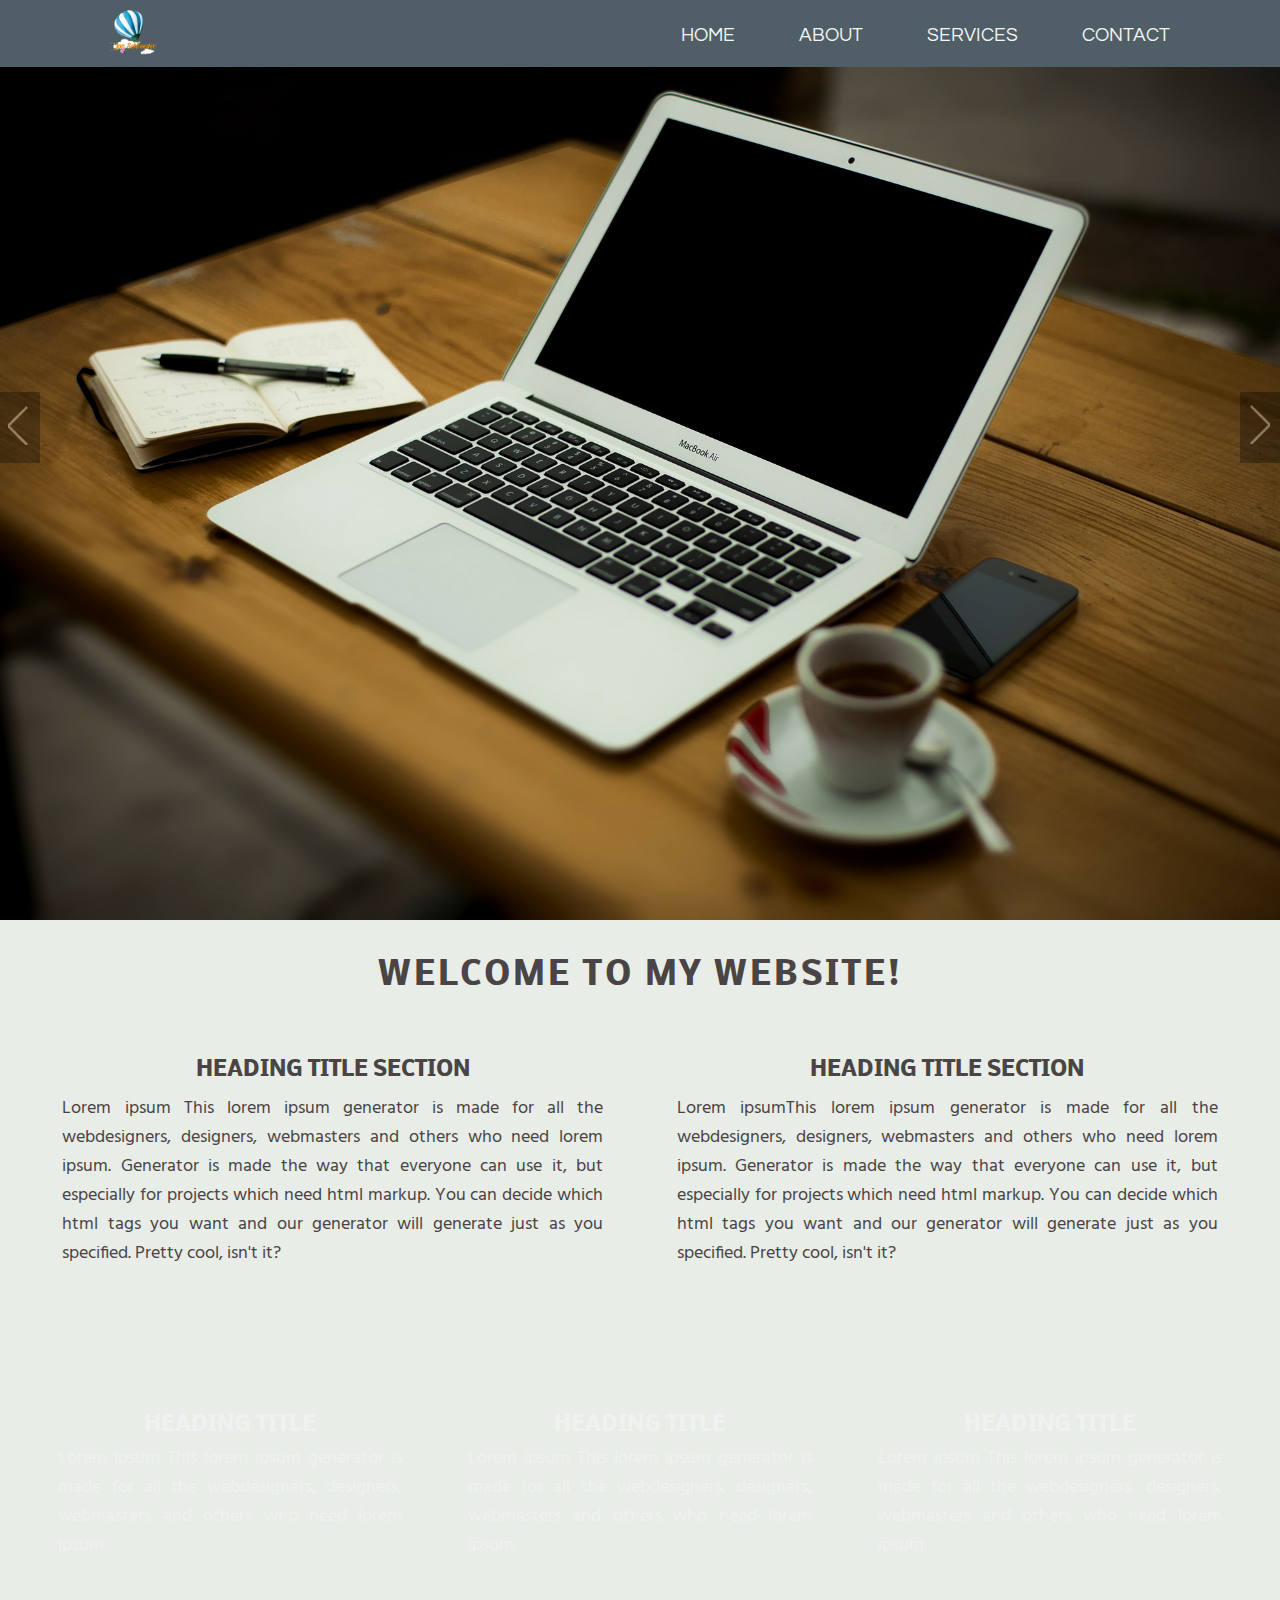
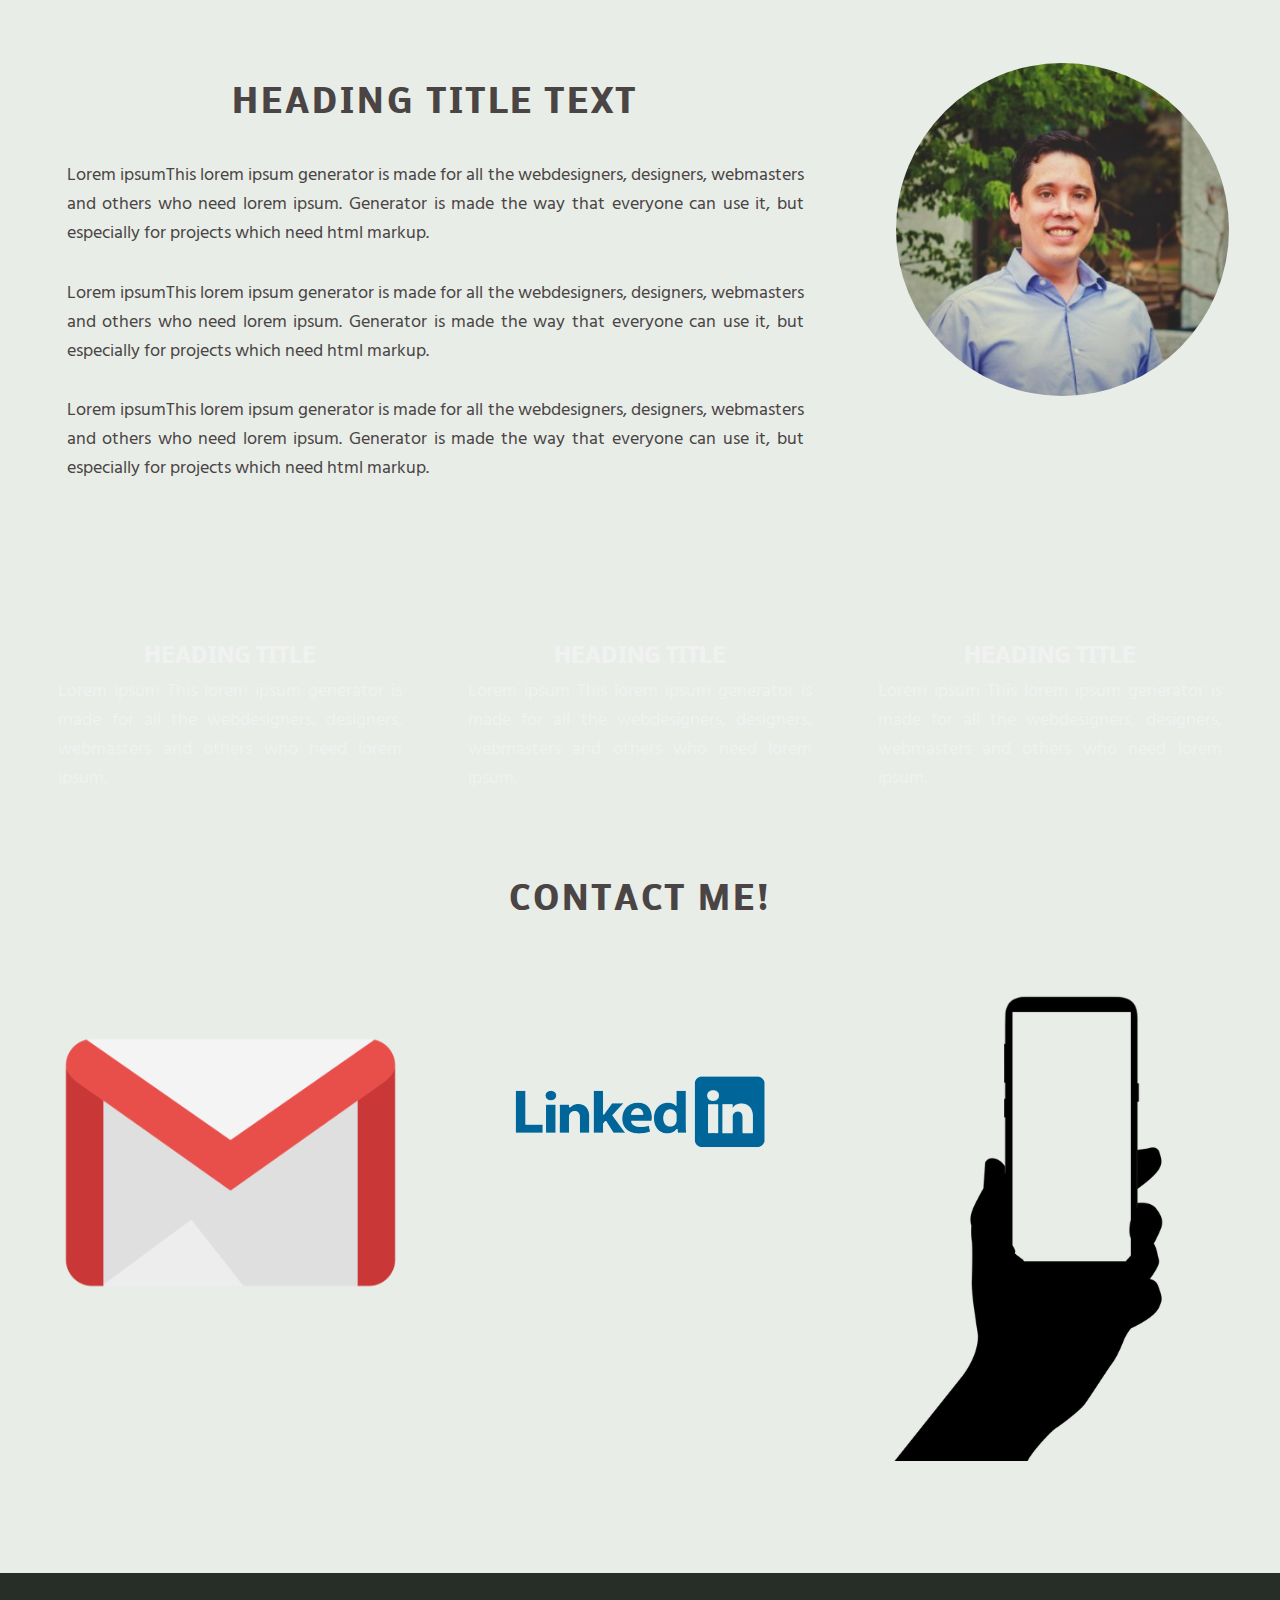
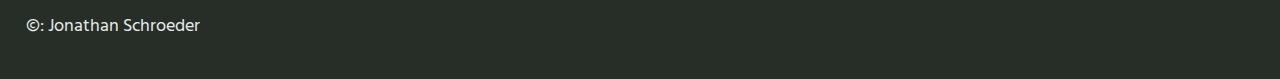
==== profile/index.html @ ed2ec4d7 "second commit" ====
<!DOCTYPE html>
<html lang="en">
<head>
    <meta charset="UTF-8">
    <meta name="viewport" content="width=device-width, initial-scale=1.0">
    <meta http-equiv="X-UA-Compatible" content="ie=edge">
    <title>Profile Page | Jonathan Schroeder</title>
    <link rel="stylesheet" href="css/jquery.bxslider.css">
    <link rel="stylesheet" href="style.css">
    <link rel="stylesheet" href="css/nav.css">
    <!--<link rel="stylesheet" href="">-->
</head>
<body>
    
    <!--- Start Navigation -->
		<script src="js/jquery-1.11.2.min.js"></script>
		<script src="js/main.js"></script> <!--- For Navigation -->
        <a name = "home">
        <div class = "nav-outer">
            <div class = "nav-wrap">
                <nav class ="navigation">
                    <div class = "logo"><img src="img/logojs.png" alt="logo"></div>
                    <div class = 'nav' nav-menu-style = "yoga">
                        <ul class = "nav-menu">
                            <li><a href="#homey">Home</a></li>
                            <li><a href="#about">About</a></li>
                            <li><a href="#services">Services</a></li>
                            <li><a href="#contact">Contact</a></li>
                        </ul>
                    </div>
                </nav>
            </div>
        </div>
<!---ADD NAVIGATION HERE-->
	<div class="nav-clear"></div>
<!--- End Navigation -->
	<div class="clearfix"></div>
<!--- Start Slider -->
		<script src="js/jquery.bxslider.min.js"></script><!--For Image Slider-->
        <a name="homey">
		<div class="slide-wrap">
            <section class = "slider">
                <ul class = "slider1">
                    <li><img src="img/dev.jpg" alt="1st"></li>
                    <li><img src="img/seattle.jpg" alt="2st img"></li>
                    <li><img src="img/paper.jpg" alt="33st img"></li>
                </ul>
            </section>
		</div>
        
		<script type="text/javascript">
			$('.slider1').bxSlider({
				mode: 'fade',
				captions: false,
				auto:true,
				pager:false,
				
			});
			$('.slider2').bxSlider({
				pager:false,
				captions: true,
				maxSlides: 3,
				minSlides: 1,
				slideWidth: 230,
				slideMargin: 10
			});
			$('.slider3').bxSlider({
				mode: 'fade',
				captions: false,
				auto:true,
				pager:false,
				controls:false,
			});
		</script>
        
<!--- End Slider -->

    <!--- Start Banner Wrapper -->
    <div id = "banner-wrapper">
        <h1>Welcome to my Website!</h1>
            
            <div class="one-half">
                <h3>Heading Title Section</h3>
                <p>Lorem ipsum This lorem ipsum generator is made for all the webdesigners, designers, webmasters and others who need lorem ipsum. Generator is made the way that everyone can use it, but especially for projects which need html markup. You can decide which html tags you want and our generator will generate just as you specified.
                 Pretty cool, isn't it?</p>
            </div>
        <div class="one-half">
            <h3>Heading Title Section</h3>
                <p>Lorem ipsumThis lorem ipsum generator is made for all the webdesigners, designers, webmasters and others who need lorem ipsum. Generator is made the way that everyone can use it, but especially for projects which need html markup. You can decide which html tags you want and our generator will generate just as you specified.
                Pretty cool, isn't it?</p>
        </div>
    </div>
         <!--- End Banner Wrapper -->
         <div class = "clearfix"></div>
         <!--- Start Parallax Section -->
         <section class = "parallax-1">
            <div class = "parallax-inner">      
                <section class = "one-third">
                    <h3>Heading Title</h3>
                    <p>Lorem ipsum This lorem ipsum generator is made for all the webdesigners, designers, webmasters and others who need lorem ipsum.</p>
                </section>
                <section class = "one-third">
                    <h3>Heading Title</h3>
                    <p>Lorem ipsum This lorem ipsum generator is made for all the webdesigners, designers, webmasters and others who need lorem ipsum.</p>
                </section>
                <section class = "one-third">
                    <h3>Heading Title</h3>
                    <p>Lorem ipsum This lorem ipsum generator is made for all the webdesigners, designers, webmasters and others who need lorem ipsum.</p>
                </section>
            </div>
                    <a name="about">
        </section>
        
          <!--- End Parallax Section -->
          <div class = "clearfix"></div>
          
          <!--- Start Banner Wrapper -->
          <section class = "left-col">
           
              <h1>Heading Title Text</h1>
              <p>Lorem ipsumThis lorem ipsum generator is made for all the webdesigners, designers, webmasters and others who need lorem ipsum. Generator is made the way that everyone can use it, but especially for projects which need html markup. </p>

              <p>Lorem ipsumThis lorem ipsum generator is made for all the webdesigners, designers, webmasters and others who need lorem ipsum. Generator is made the way that everyone can use it, but especially for projects which need html markup. </p>

              <p>Lorem ipsumThis lorem ipsum generator is made for all the webdesigners, designers, webmasters and others who need lorem ipsum. Generator is made the way that everyone can use it, but especially for projects which need html markup. </p>
          </section>
          <section class = "sidebar">
              <img src="img/profile_pic.jpg" class="img-circle" alt="lone wolf">
          </section>
          <!--- END Banner Wrapper -->
          <div class = "clearfix"></div>
          <!--- Start Parallax Section -->
         <section class = "parallax-2">
            <div class = "parallax-inner">      
                <section class = "one-third">
                    <h3>Heading Title</h3>
                    <p>Lorem ipsum This lorem ipsum generator is made for all the webdesigners, designers, webmasters and others who need lorem ipsum.</p>
                </section>
                <section class = "one-third">
                    <h3>Heading Title</h3>
                    <p>Lorem ipsum This lorem ipsum generator is made for all the webdesigners, designers, webmasters and others who need lorem ipsum.</p>
                </section>
                <section class = "one-third">
                    <h3>Heading Title</h3>
                    <p>Lorem ipsum This lorem ipsum generator is made for all the webdesigners, designers, webmasters and others who need lorem ipsum.</p>
                </section>
            </div>
        </section>
           <!--- End Parallax Section -->
           <div class = "clearfix"></div>
           <!--- Start Banner Wrapper -->
           <div id="banner-wrapper">
               <a name = "contact">
               <h1>Contact Me!</h1>
               <section class="one-third">
                   <a href="mailto:jon.j.schroeder@gmail.com"><img src="img/gmail.png" /></a>
                   <!--<p>Lorem ipsum This lorem ipsum generator is made for all the webdesigners, designers, webmasters and others who need lorem ipsum.</p>-->
               </section>
               <section class="one-third">
                   <a href="https://www.linkedin.com/in/jonathan-schroeder-3613744b/"><img src="img/linkedin-logo.png" alt="hobbies"></a>
                   <!--<p>Lorem ipsum This lorem ipsum generator is made for all the webdesigners, designers, webmasters and others who need lorem ipsum.</p>-->
               </section>
               <section class="one-third">
                   <a href="tel:1-713-454-9029"><img src="img/phone1.png" alt="hobbies"></a>
                   <!--<h3>Heading Title</h3>
                   <p>Lorem ipsum This lorem ipsum generator is made for all the webdesigners, designers, webmasters and others who need lorem ipsum.</p>-->
               </section>                           
           </div>
           <!--- End Banner Wrapper -->
           <div class = "clearfix"></div>
           <footer>
               <p>&copy: Jonathan Schroeder</p>
           </footer>
</body>
</html>
---- profile/style.css ----
@import url(https://fonts.googleapis.com/css?family=Hind); /*--- Body Font --*/
@import url(https://fonts.googleapis.com/css?family=Nobile); /*--- Heading Font --*/
* {
    margin:0;
    border:0;
    padding:0;
}
body {
    background-color: 	hsl(120, 12%, 92%);
    font-family: 'Hind', sans-serif;
    font-size: 18px;
    position: relative;
}
.container {
    width: 200px;
    height: 90px;
}
h1 {
    font-family: 'Nobile', sans-serif;
    text-align: center;
    font-size:175%;
    color: #4A4444;
    text-transform: uppercase;
    letter-spacing: 3px;
    padding: 3% 0;
}
h3{
    font-family: 'Nobile', sans-serif;
    text-align: center;
    color: #4A4444;
    text-transform: uppercase;
    letter-spacing: 1%;    
}
p {
    padding: 2%;
    color: #4A4444;
    text-align: justify;
}
img {
    max-width: 100%;
    height: auto;
}
#banner-wrapper {
    max-width: 1280px;
    margin: 0 auto;
}
/*------Start Image Slider Style-----------*/
.slider {
    width: 100%;
}
.slider1 img {
    min-width: 100%;
    margin: 0 auto;
}
.slider .bx-wrapper .bx-controls-direction a {
    outline: 0 none;
    position: absolute;
    text-indent: -9999px;
    top: 40%;
    height: 71px;
    width: 40px;
    z-index:-1; /* So I remember: I put it negative so I cant see but when you hover over the link should tansition to z index 5     */
    transition: all 0.7s;
}
.slider .bx-wrapper .bx-controls-direction a {
    z-index: 5;
}
.slider .bx-wrapper .bx-prev {
    background: #000 url("img/left-arrow-white.png") no-repeat 8px 13px;
    left: 0px;
    opacity: 0.3;
}
.slider .bx-wrapper .bx-prev:hover {
    opacity: 0.6;
}
.slider .bx-wrapper .bx-next {
    background: #000 url("img/right-arrow-white.png") no-repeat 10px 12px;
    right:0px;
    opacity: 0.3;
}
.slider .bx-wrapper .bx-next:hover {
    opacity: 0.6;
}

/*------End Image Slider Style-----------*/
.one-half {
    width: 44%;
    float: left;
    margin: 2% 0 3% 4%;
    text-align: center;
}
.one-third {
    width: 28%;
    float: left;
    margin: 2% 0 3% 4%;
    text-align: center;
}
.left-col {
    width: 60%;
    float: left;
    margin: 4% 0 4% 4%; 
}
.sidebar {
    width: 26%;
    float: right;
    margin: 4% 4%;
    
}
.img-circle {
    border-radius: 50%;
}
.clearfix {
    clear: both;
}

/* Start Parallax Section*/
.parallax-1 {
    background: url("img/wall.jpg") repeat fixed 30%;
    text-align: center;
}
.parallax-inner {
    padding-top: 70px;
    padding-bottom: 225px;
}
.parallax-2{
    background: url("img/pavement.jpg") repeat fixed 100%; 
    text-align: center;
}
.parallax-inner h3, .parallax-inner p {
    color:#F1F1F1; 
}
/*    End Parallax*/

footer {
    background: #262E27;
    width: 100%;
    margin-top: 5%;
    padding: 1% 0;
    overflow: auto;
    
}
footer p{
    color: #fff;
    opacity: 0.9;
}
---- profile/css/nav.css ----
@import url(https://fonts.googleapis.com/css?family=Questrial); /*--- Nav Font --*/
/*--- Start Navigation Style --*/
.nav-outer {
	width: 100%;
	height: 67px;
	background: #505E67;
	position: fixed !important;
	z-index: 100000000;
}
.nav-wrap {
	max-width: 1120px;
	margin: 0 auto;
}
nav {
	margin-top: 0;
	background: #505E67;
	font-family: 'Questrial', sans-serif;
}
.nav ul {
	overflow:hidden;
	list-style:none;
}
.nav-button:hover {
	cursor:pointer;
}
.navigation {
	clear: both;
	width: 100%;
	position: relative;
}
.nav a {
	color: #F5F5F5;
	text-transform: uppercase;
	text-decoration:none;
}
body .nav .nav-menu li a {
	display:inline-block;
	margin-top: 10px;
	padding:15px 20px;
	color: #F5F5F5;
	font-size: 19px;
}
.nav.yoga .nav-menu li.active a {
	color: #F5F5F5;
	text-decoration: underline;
}
.nav.yoga .nav-menu li a:hover {
	color: #F5F5F5;
	text-decoration: underline;
}
.nav.yoga .nav-toggled {
	min-height:36px;
	border-radius:6px;
	margin-top: -7px;
}
.nav.yoga .nav-toggled-controls {
	display:block;
	height:40px;
	text-align:left;
	position:relative;
}
.nav.yoga .nav-toggled-title {
	position:relative;
	top:9px;
	left:15px;
	font-size:16px;
}
.nav.yoga .nav-button {
	display:block;
	position:absolute;
	right:15px;
	top:8px;
}
.nav.yoga .nav-button span {
	display:block;
	margin-top:4px;
	height:2px;
	background: #FFF;
	width:24px;
}
.nav-toggled-controls{
	border-bottom: 0px solid #FFF;
}
.nav.yoga .nav-toggled ul li a {
	display:block;
	width:100%;
	background-color: #505E67;
	text-align:left;
	padding:10px 0px 10px 15px;
	border-bottom:1px solid #FFF;
	text-align: center;
	font-size: 16px;
	-webkit-box-sizing: border-box;
	-moz-box-sizing: border-box;
	box-sizing: border-box;
}
.nav.yoga .nav-toggled ul li ul a {
	font-size: 15px;
	text-transform: none;
}
.nav.yoga .nav-toggled ul li.active a {
	background-color: #F5F5F5;
	color: #505E67;
}
.nav.yoga .nav-toggled ul li a:hover {
	background: #F5F5F5;
	color: #505E67;
}
.nav.yoga .nav-toggled ul li {
	position: relative;
}
.toggle-sm:after {
	position: absolute;
	right: 15px;
	top: 10px;
	font-size: 18px;
	line-height: 25px;
}
.toggle-sm:after {
	content: '+';
	cursor: pointer;
}
.toggle-sm.open:after {
	content: '-';
	cursor: pointer;
}
.nav .nav-menu {
	text-align: center;
	overflow: visible;
	min-height: 56px;
	padding-left: 0;
	margin: 0;
}
@media (min-width: 823px) {
	.nav {
		float: right;
	}
	.logo {
	float: left;
	}
}
@media screen and (max-width: 822px) {
	body .nav .nav-menu li a {
		margin-top: 4px;
	}
	.logo img {
		max-width: 50px !important;
		margin-bottom: 3px;
	}
	.nav-outer {
		height: 21px;
	}
	.nav.yoga .nav-toggled-controls {
		top: -40px;
		margin-bottom: -36px;
	}
	.nav-clear {
		padding-top: 37px;
		margin-bottom: -15px;
	}
}
.logo img {
	max-width: 50px; /* max-width: 175px;height: auto;margin-top: 7px;margin-left: 30px;margin-bottom: 5px;*/
	height: auto;
	margin-top: 7px;
	margin-left: 30px;
	margin-bottom: 5px;
}
.navigation:after {
	content: "";
  	display: table;
  	clear: both;
}
.nav .nav-menu li {
	display:inline-block;
	padding:0px;
	margin:0px !important;
	position: relative;
}
.nav-button:hover {
	cursor:pointer;
}
.nav .nav-toggled ul {
	display:none;
	margin:0px ;
	padding:0px ;
	position: relative;
}
.nav .nav-menu > li > ul {
	position: absolute;
	z-index: 10000000000;
	top: 50px;
	text-align: left;
	background: #505E67;
	width: 100%;
	padding-left: 0;
	display: none;	  
}
.nav.yoga .nav-menu > li > ul a {
	padding: 11px 15px;
	font-size: 18px;
	font-weight: normal;
	text-transform: none;
}
.nav .nav-menu > li > ul  li {
	position: relative;
	width: 100%;
	text-align: center;
}
.nav .nav-menu > li > ul > li  ul {
	position: absolute;
	right: -100%;
	top: 0;
	width: 100%;
	padding-left: 0;
	background: #505E67;
}
.nav .nav-menu > li > ul > li  ul a {
	white-space: nowrap;
}
.nav ul {
	overflow: visible;
}
.has-children {
	position: relative;
}
.has-children:after {
	content: '+';
	color: #FFF;
	position: absolute;
	right: 8px;
	top: 50%;
	transform: translateY(-50%);
	-webkit-transform: translateY(-50%);
	-moz-transform: translateY(-50%);
	-o-transform: translateY(-50%);
	-ms-transform: translateY(-50%);
	cursor: pointer;
}
.has-children:hover:after {
	content: '-';
	color: #FFF;
	cursor: pointer;
}
body .nav .nav-menu li a {
	padding: 15px 30px;
}
.clicker {
	width: 45px;
	height: 45px;
	position: absolute;
	right: 0;
	z-index: 30000;
}
.nav-clear {
	clear: both;
	padding-top: 67px;
}
/*--- End Navigation Style --*/
/*--------------------MEDIA!!!---------------*/
@media screen and (max-width: 768px) {
	#banner-wrapper {
		position: relative;
		-ms-overflow-x: hidden;
		overflow-x: hidden;
	}
	.nav-menu {
		display: none;
	}
}
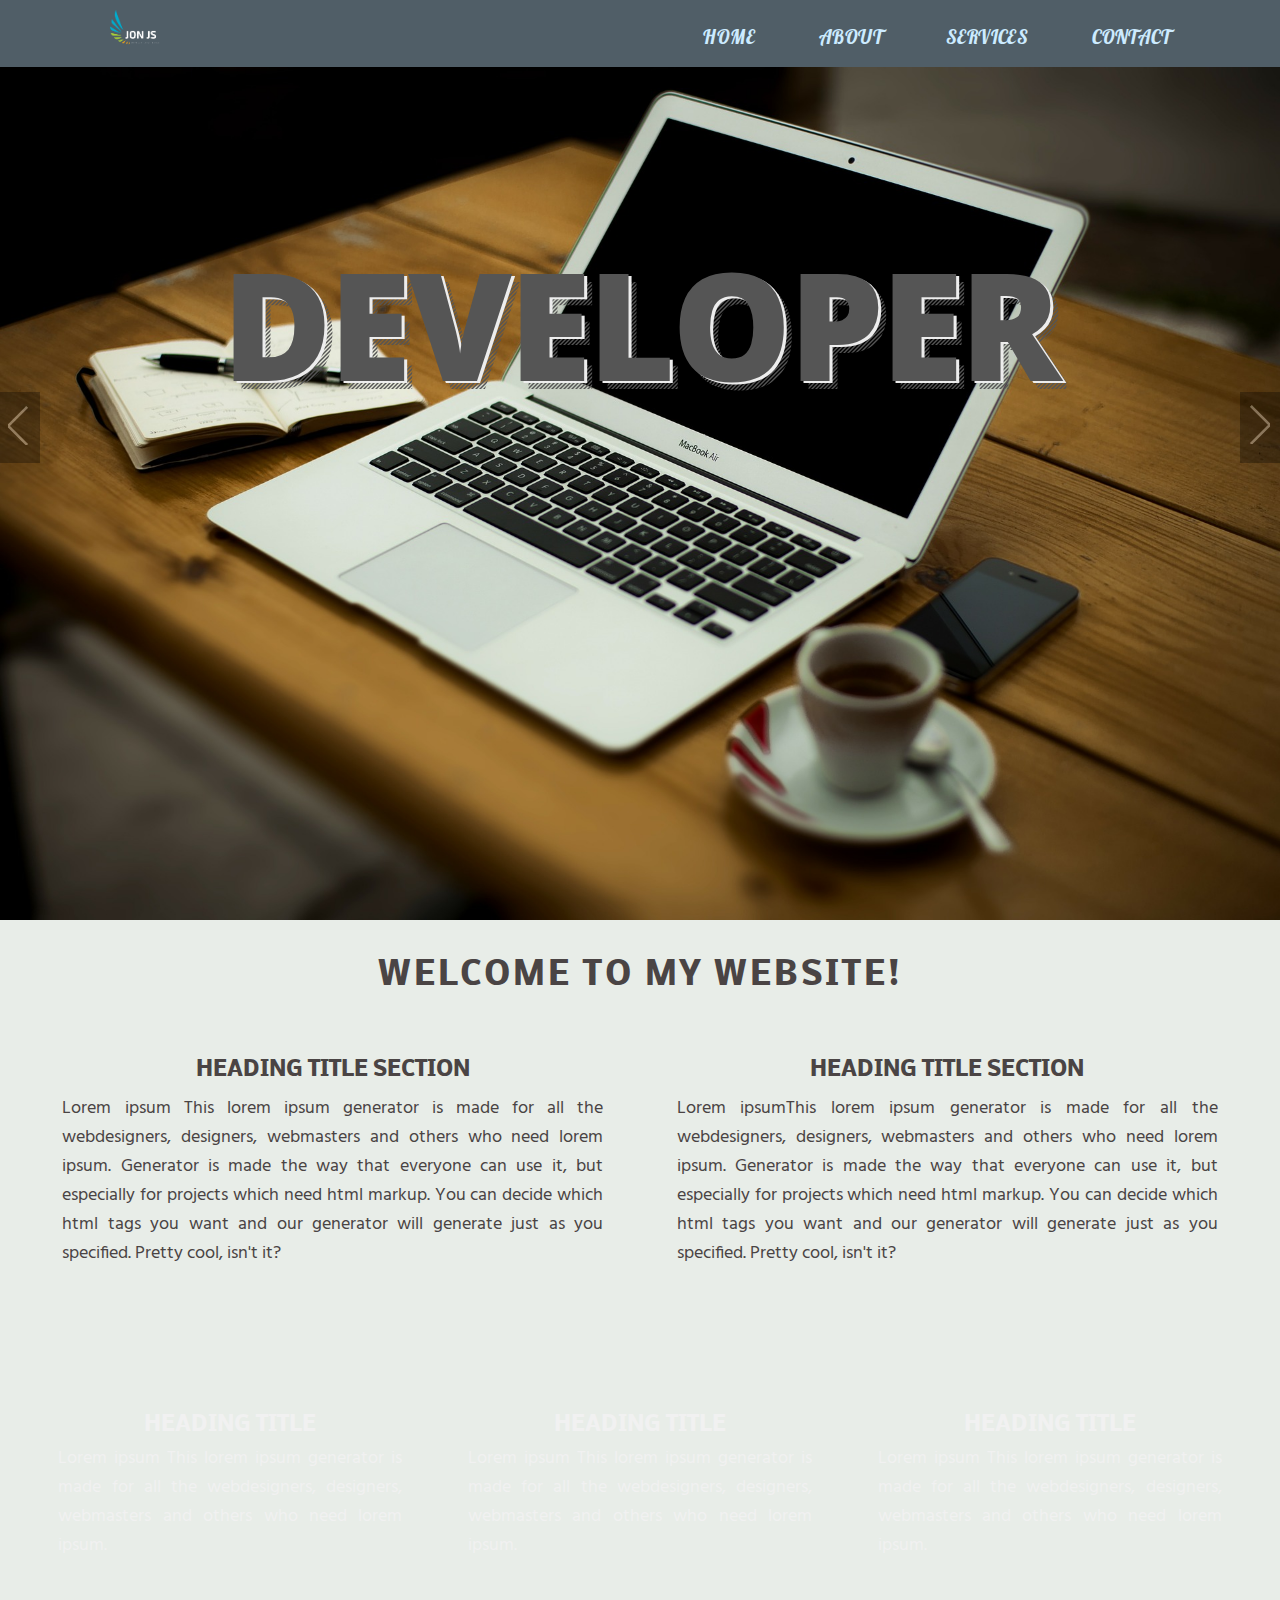
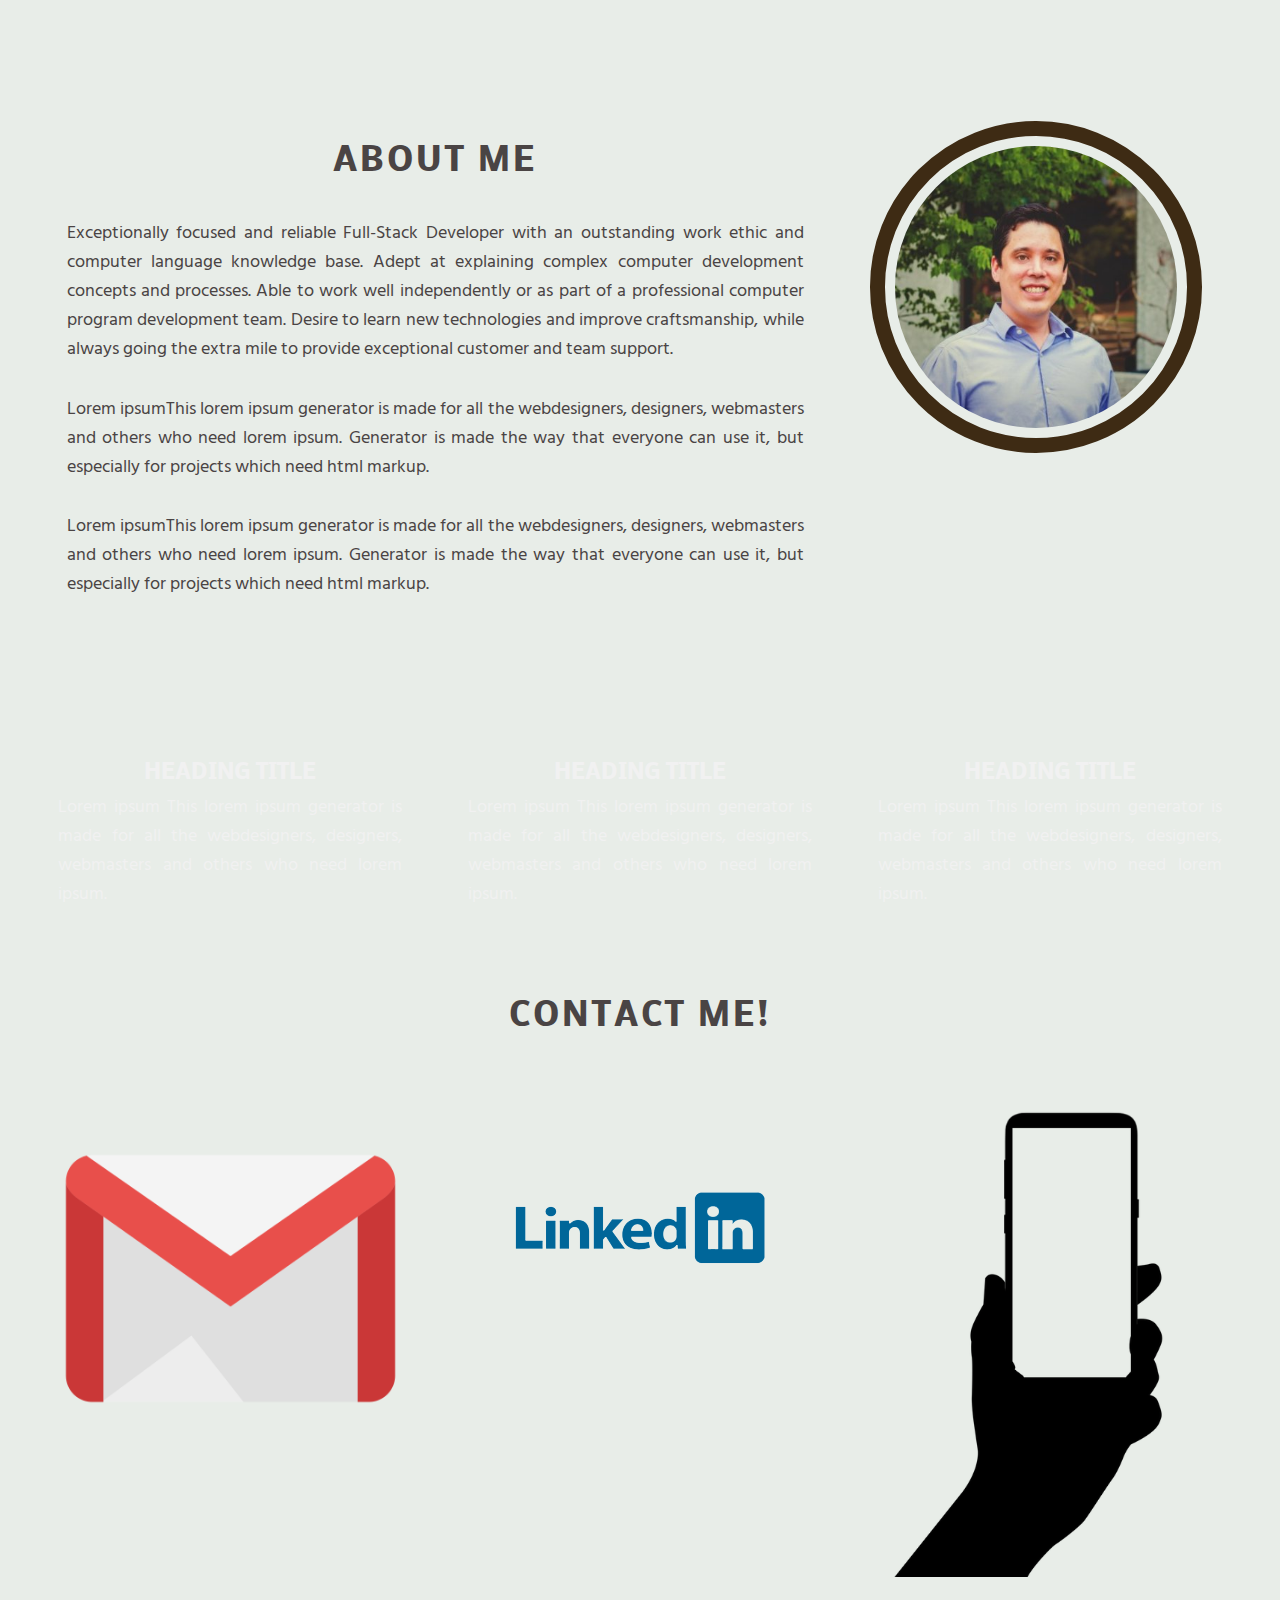
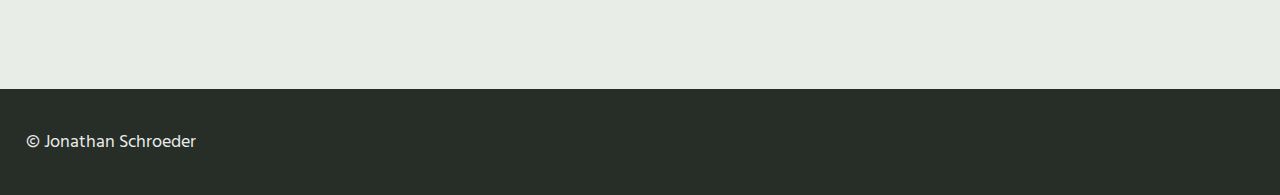
==== commit 885d9cd9: "third commit" ====
--- a/profile/index.html
+++ b/profile/index.html
@@ -19,7 +19,7 @@
         <div class = "nav-outer">
             <div class = "nav-wrap">
                 <nav class ="navigation">
-                    <div class = "logo"><img src="img/logojs.png" alt="logo"></div>
+                    <div class = "logo"><img src="img/Jon JS.png" alt="logo"></div>
                     <div class = 'nav' nav-menu-style = "yoga">
                         <ul class = "nav-menu">
                             <li><a href="#homey">Home</a></li>
@@ -39,9 +39,14 @@
 		<script src="js/jquery.bxslider.min.js"></script><!--For Image Slider-->
         <a name="homey">
 		<div class="slide-wrap">
-            <section class = "slider">
+            <section class = "slider"> 
                 <ul class = "slider1">
-                    <li><img src="img/dev.jpg" alt="1st"></li>
+                    <li><div class="containerimg">
+                        <img src="img/dev.jpg" alt="1st">
+                        <div class="centered">Developer</div>
+                    </div></li>
+
+                    <!--<li><img src="img/dev.jpg" alt="1st"></li>-->
                     <li><img src="img/seattle.jpg" alt="2st img"></li>
                     <li><img src="img/paper.jpg" alt="33st img"></li>
                 </ul>
@@ -106,10 +111,13 @@
                 <section class = "one-third">
                     <h3>Heading Title</h3>
                     <p>Lorem ipsum This lorem ipsum generator is made for all the webdesigners, designers, webmasters and others who need lorem ipsum.</p>
+                     <div><a name="about"></div>  
                 </section>
             </div>
-                    <a name="about">
+
         </section>
+         <div> <br>  <br>  </div>
+ 
         
           <!--- End Parallax Section -->
           <div class = "clearfix"></div>
@@ -117,8 +125,8 @@
           <!--- Start Banner Wrapper -->
           <section class = "left-col">
            
-              <h1>Heading Title Text</h1>
-              <p>Lorem ipsumThis lorem ipsum generator is made for all the webdesigners, designers, webmasters and others who need lorem ipsum. Generator is made the way that everyone can use it, but especially for projects which need html markup. </p>
+              <h1>About Me</h1>
+              <p>Exceptionally focused and reliable Full-Stack Developer with an outstanding work ethic and computer language knowledge base. Adept at explaining complex computer development concepts and processes. Able to work well independently or as part of a professional computer program development team. Desire to learn new technologies and improve craftsmanship, while always going the extra mile to provide exceptional customer and team support. </p>
 
               <p>Lorem ipsumThis lorem ipsum generator is made for all the webdesigners, designers, webmasters and others who need lorem ipsum. Generator is made the way that everyone can use it, but especially for projects which need html markup. </p>
 
@@ -169,7 +177,8 @@
            <!--- End Banner Wrapper -->
            <div class = "clearfix"></div>
            <footer>
-               <p>&copy: Jonathan Schroeder</p>
+               <p>&copy Jonathan Schroeder</p>
            </footer>
 </body>
-</html>+</html>
+
--- a/profile/style.css
+++ b/profile/style.css
@@ -1,5 +1,7 @@
 @import url(https://fonts.googleapis.com/css?family=Hind); /*--- Body Font --*/
 @import url(https://fonts.googleapis.com/css?family=Nobile); /*--- Heading Font --*/
+@import url(https://fonts.googleapis.com/css?family=Open+Sans:400,800,700,300);
+@import url(https://fonts.googleapis.com/css?family=Squada+One);
 * {
     margin:0;
     border:0;
@@ -101,13 +103,16 @@
     margin: 4% 0 4% 4%; 
 }
 .sidebar {
-    width: 26%;
+    width: 22%;
     float: right;
-    margin: 4% 4%;
+    margin: 4% 10% 0 0;
+
     
 }
 .img-circle {
     border-radius: 50%;
+    border: 15px solid #3e2b14;
+    padding: 10px 10px;
 }
 .clearfix {
     clear: both;
@@ -143,3 +148,40 @@
     color: #fff;
     opacity: 0.9;
 }
+
+.centered {
+    position: absolute;
+    top: 30%;
+    left: 50%;
+    transform: translate(-50%, -50%);
+    font-family: 'Open Sans', sans-serif;
+     text-transform: uppercase;
+     color: #555;
+       font-size: 150px;
+  font-weight: 800;
+  letter-spacing: -3px;
+  line-height: 1;
+  text-shadow: #EDEDED 3px 2px 0;
+  margin: 0 auto;
+}
+.centered:after {
+  content:"developer";
+  position: absolute;
+  left: 8px;
+  top:8px;
+}
+.centered:after {
+  /*background: url(https://subtlepatterns.com/patterns/crossed_stripes.png) repeat;*/
+  background-image: -webkit-linear-gradient(left top, transparent 0%, transparent 25%, #555 25%, #555 50%, transparent 50%, transparent 75%, #555 75%);
+  background-size: 4px 4px;
+  -webkit-background-clip: text;
+  -webkit-text-fill-color: transparent;
+  z-index: -5;
+  display: block;
+  text-shadow: none;
+}
+.containerimg {
+    position: relative;
+    text-align: center;
+    color: white;
+}
--- a/profile/css/nav.css
+++ b/profile/css/nav.css
@@ -1,4 +1,7 @@
 @import url(https://fonts.googleapis.com/css?family=Questrial); /*--- Nav Font --*/
+@import url(https://fonts.googleapis.com/css?family=Open+Sans:400,800,700,300);
+@import url(http://fonts.googleapis.com/css?family=Lobster);
+
 /*--- Start Navigation Style --*/
 .nav-outer {
 	width: 100%;
@@ -14,7 +17,9 @@
 nav {
 	margin-top: 0;
 	background: #505E67;
-	font-family: 'Questrial', sans-serif;
+	font-family: 'Lobster';
+	color: 	#ccebff;
+	
 }
 .nav ul {
 	overflow:hidden;
@@ -37,8 +42,9 @@
 	display:inline-block;
 	margin-top: 10px;
 	padding:15px 20px;
-	color: #F5F5F5;
+	color:	#ccebff;;
 	font-size: 19px;
+	letter-spacing: 0.4px;
 }
 .nav.yoga .nav-menu li.active a {
 	color: #F5F5F5;
@@ -145,7 +151,7 @@
 	}
 	.logo img {
 		max-width: 50px !important;
-		margin-bottom: 3px;
+		/*margin-bottom: 3px;*/
 	}
 	.nav-outer {
 		height: 21px;
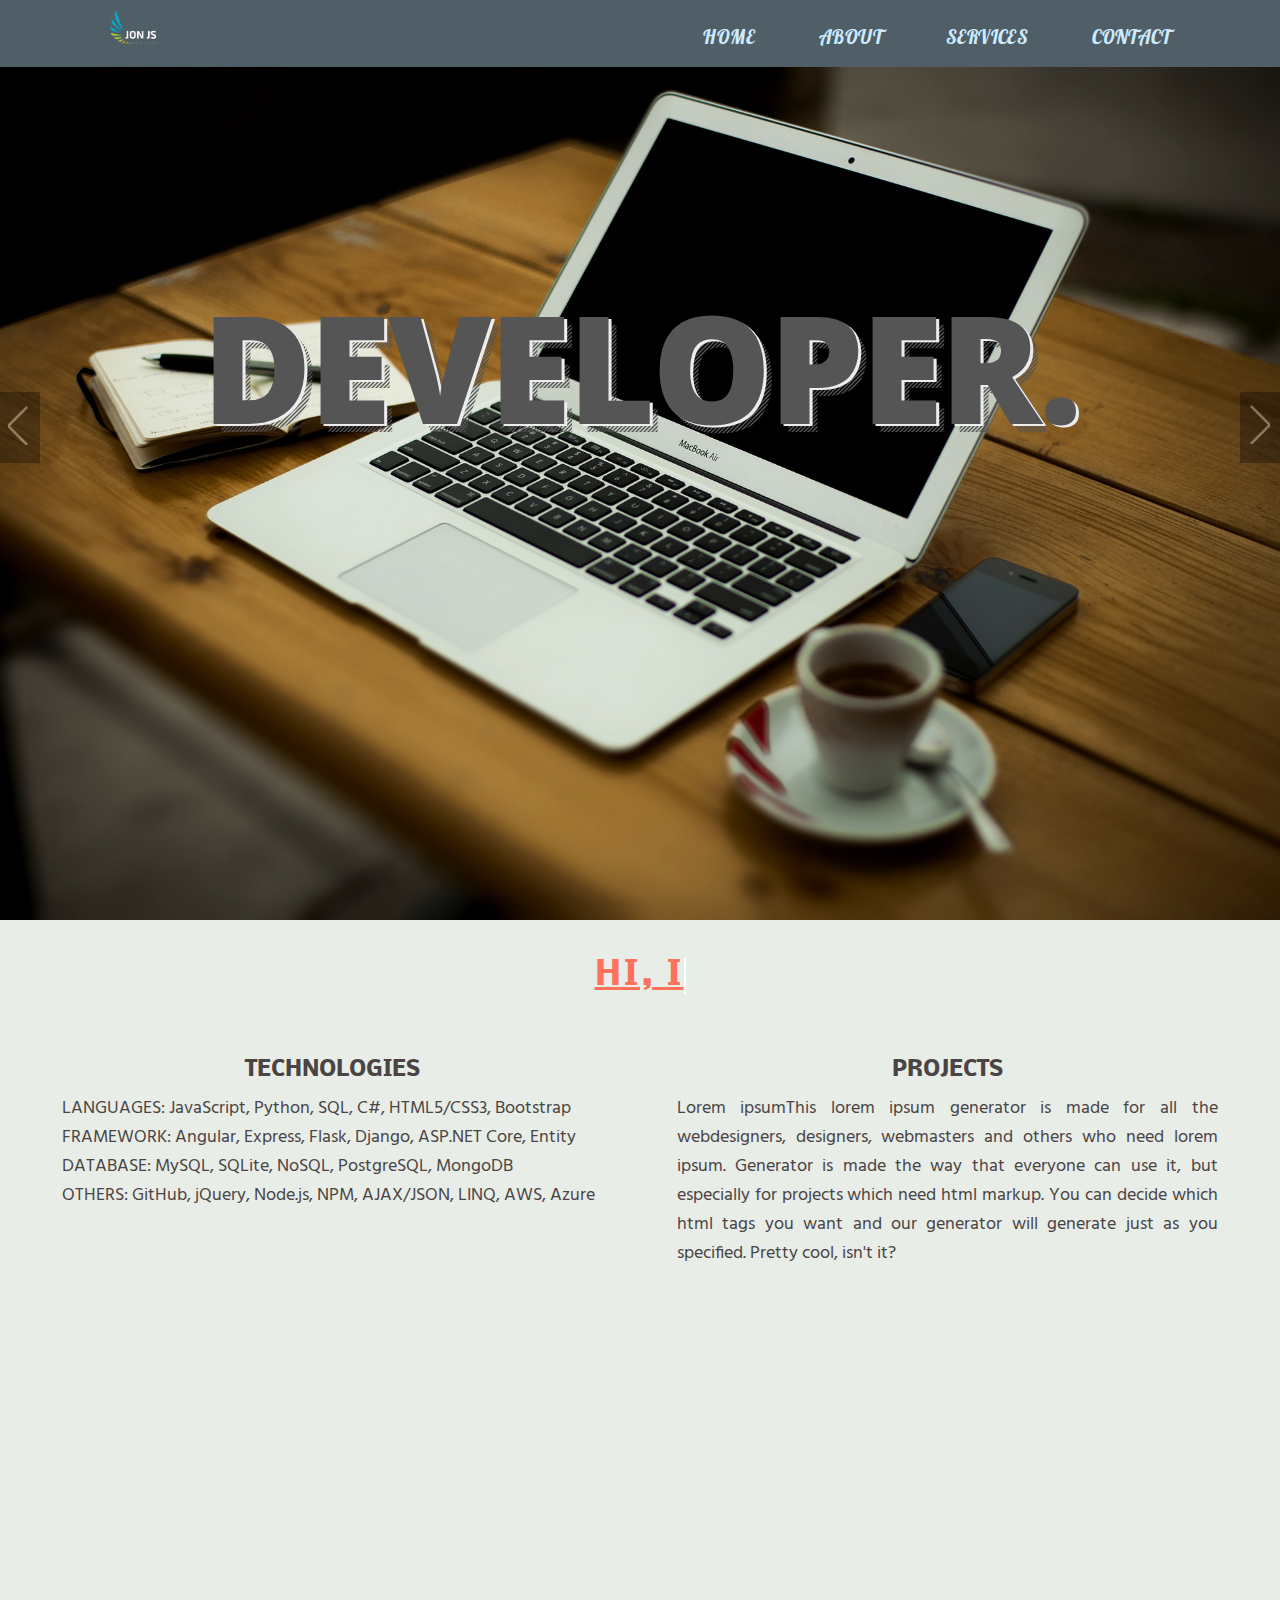
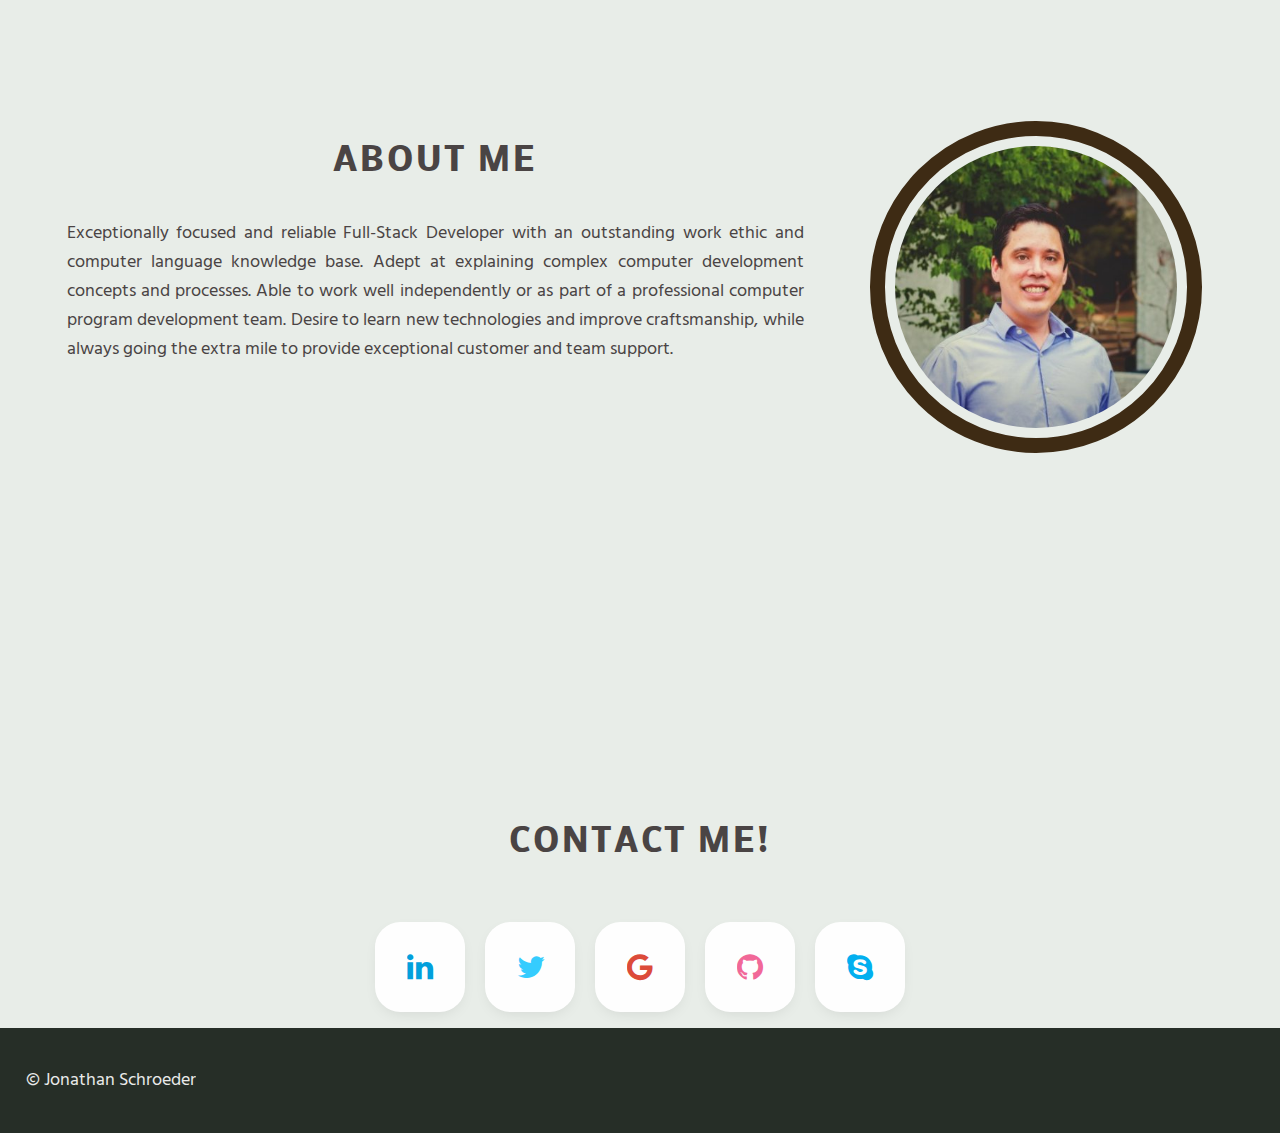
==== commit 7196e8e8: "fourth commit" ====
--- a/profile/index.html
+++ b/profile/index.html
@@ -8,6 +8,9 @@
     <link rel="stylesheet" href="css/jquery.bxslider.css">
     <link rel="stylesheet" href="style.css">
     <link rel="stylesheet" href="css/nav.css">
+    <link rel='stylesheet prefetch'   <link rel='stylesheet prefetch' href='http://maxcdn.bootstrapcdn.com/font-awesome/4.3.0/css/font-awesome.min.css'>
+
+      <!--<link rel="stylesheet" href="css/style.css">-->
     <!--<link rel="stylesheet" href="">-->
 </head>
 <body>
@@ -43,12 +46,19 @@
                 <ul class = "slider1">
                     <li><div class="containerimg">
                         <img src="img/dev.jpg" alt="1st">
-                        <div class="centered">Developer</div>
-                    </div></li>
-
-                    <!--<li><img src="img/dev.jpg" alt="1st"></li>-->
-                    <li><img src="img/seattle.jpg" alt="2st img"></li>
-                    <li><img src="img/paper.jpg" alt="33st img"></li>
+                        <div class="centered">Developer.</div>
+                    </div>
+                    </li>
+                    <li><div class="containerimg">
+                        <img src="img/seattle.jpg" alt="1st">
+                        <div class="centered1"></div>
+                    </div>
+                    </li>
+                    <li><div class="containerimg">
+                        <img src="img/paper.jpg" alt="1st">
+                        <div class="centered2">for Hire.</div>
+                    </div>
+                    </li>                    
                 </ul>
             </section>
 		</div>
@@ -82,15 +92,22 @@
 
     <!--- Start Banner Wrapper -->
     <div id = "banner-wrapper">
-        <h1>Welcome to my Website!</h1>
-            
+        
+<script src="js/jquery-text.js"></script>          
+<h1>
+  <a href="" class="typewrite" data-period="2000" data-type='[ "Hi, Im Jonathan!", "I am Creative.", "I Love To Code.", "I Love to Develop.","I Hope We Can Connect!" ]'>
+    <span class="wrap"></span>
+  </a>
+</h1> 
             <div class="one-half">
-                <h3>Heading Title Section</h3>
-                <p>Lorem ipsum This lorem ipsum generator is made for all the webdesigners, designers, webmasters and others who need lorem ipsum. Generator is made the way that everyone can use it, but especially for projects which need html markup. You can decide which html tags you want and our generator will generate just as you specified.
-                 Pretty cool, isn't it?</p>
+                <h3>Technologies</h3>
+                <p>LANGUAGES: JavaScript, Python, SQL, C#, HTML5/CSS3, Bootstrap<br>
+<bold>FRAMEWORK:</bold> Angular, Express, Flask, Django, ASP.NET Core, Entity<br>
+DATABASE: MySQL, SQLite, NoSQL, PostgreSQL, MongoDB<br>
+OTHERS: GitHub, jQuery, Node.js, NPM, AJAX/JSON, LINQ, AWS, Azure</p>
             </div>
         <div class="one-half">
-            <h3>Heading Title Section</h3>
+            <h3>Projects</h3>
                 <p>Lorem ipsumThis lorem ipsum generator is made for all the webdesigners, designers, webmasters and others who need lorem ipsum. Generator is made the way that everyone can use it, but especially for projects which need html markup. You can decide which html tags you want and our generator will generate just as you specified.
                 Pretty cool, isn't it?</p>
         </div>
@@ -101,16 +118,16 @@
          <section class = "parallax-1">
             <div class = "parallax-inner">      
                 <section class = "one-third">
-                    <h3>Heading Title</h3>
-                    <p>Lorem ipsum This lorem ipsum generator is made for all the webdesigners, designers, webmasters and others who need lorem ipsum.</p>
-                </section>
-                <section class = "one-third">
-                    <h3>Heading Title</h3>
-                    <p>Lorem ipsum This lorem ipsum generator is made for all the webdesigners, designers, webmasters and others who need lorem ipsum.</p>
-                </section>
-                <section class = "one-third">
-                    <h3>Heading Title</h3>
-                    <p>Lorem ipsum This lorem ipsum generator is made for all the webdesigners, designers, webmasters and others who need lorem ipsum.</p>
+                    <h3></h3>
+                    <p></p>
+                </section>
+                <section class = "one-third">
+                    <h3></h3>
+                    <p></p>
+                </section>
+                <section class = "one-third">
+                    <h3></h3>
+                    <p></p>
                      <div><a name="about"></div>  
                 </section>
             </div>
@@ -128,9 +145,9 @@
               <h1>About Me</h1>
               <p>Exceptionally focused and reliable Full-Stack Developer with an outstanding work ethic and computer language knowledge base. Adept at explaining complex computer development concepts and processes. Able to work well independently or as part of a professional computer program development team. Desire to learn new technologies and improve craftsmanship, while always going the extra mile to provide exceptional customer and team support. </p>
 
-              <p>Lorem ipsumThis lorem ipsum generator is made for all the webdesigners, designers, webmasters and others who need lorem ipsum. Generator is made the way that everyone can use it, but especially for projects which need html markup. </p>
-
-              <p>Lorem ipsumThis lorem ipsum generator is made for all the webdesigners, designers, webmasters and others who need lorem ipsum. Generator is made the way that everyone can use it, but especially for projects which need html markup. </p>
+              <p> </p>
+
+              <p> </p>
           </section>
           <section class = "sidebar">
               <img src="img/profile_pic.jpg" class="img-circle" alt="lone wolf">
@@ -141,42 +158,54 @@
          <section class = "parallax-2">
             <div class = "parallax-inner">      
                 <section class = "one-third">
-                    <h3>Heading Title</h3>
-                    <p>Lorem ipsum This lorem ipsum generator is made for all the webdesigners, designers, webmasters and others who need lorem ipsum.</p>
-                </section>
-                <section class = "one-third">
-                    <h3>Heading Title</h3>
-                    <p>Lorem ipsum This lorem ipsum generator is made for all the webdesigners, designers, webmasters and others who need lorem ipsum.</p>
-                </section>
-                <section class = "one-third">
-                    <h3>Heading Title</h3>
-                    <p>Lorem ipsum This lorem ipsum generator is made for all the webdesigners, designers, webmasters and others who need lorem ipsum.</p>
+                    <h3></h3>
+                    <p></p>
+                </section>
+                <section class = "one-third">
+                    <h3></h3>
+                    <p></p>
+                </section>
+                <section class = "one-third">
+                    <h3></h3>
+                    <p></p>
                 </section>
             </div>
         </section>
            <!--- End Parallax Section -->
            <div class = "clearfix"></div>
            <!--- Start Banner Wrapper -->
-           <div id="banner-wrapper">
+           <div id="banner-wrapper1">
                <a name = "contact">
                <h1>Contact Me!</h1>
+           
+
                <section class="one-third">
-                   <a href="mailto:jon.j.schroeder@gmail.com"><img src="img/gmail.png" /></a>
+                   <!--<a href="mailto:jon.j.schroeder@gmail.com"><img src="img/gmail.png" /></a>-->
                    <!--<p>Lorem ipsum This lorem ipsum generator is made for all the webdesigners, designers, webmasters and others who need lorem ipsum.</p>-->
                </section>
                <section class="one-third">
-                   <a href="https://www.linkedin.com/in/jonathan-schroeder-3613744b/"><img src="img/linkedin-logo.png" alt="hobbies"></a>
+                   <!--<a href="https://www.linkedin.com/in/jonathan-schroeder-3613744b/"><img src="img/linkedin-logo.png" alt="hobbies"></a>-->
                    <!--<p>Lorem ipsum This lorem ipsum generator is made for all the webdesigners, designers, webmasters and others who need lorem ipsum.</p>-->
                </section>
                <section class="one-third">
-                   <a href="tel:1-713-454-9029"><img src="img/phone1.png" alt="hobbies"></a>
+                   <!--<a href="tel:1-713-454-9029"><img src="img/phone.png" alt="hobbies"></a>-->
                    <!--<h3>Heading Title</h3>
                    <p>Lorem ipsum This lorem ipsum generator is made for all the webdesigners, designers, webmasters and others who need lorem ipsum.</p>-->
-               </section>                           
+               </section>
+                                       
            </div>
+                                              
            <!--- End Banner Wrapper -->
            <div class = "clearfix"></div>
+           
            <footer>
+               <div class="social-btns">
+                   <a class="btn facebook" href="https://www.linkedin.com/in/jonathan-schroeder-3613744b/"><i class="fa fa-linkedin"></i></a>
+                   <a class="btn twitter" href="#"><i class="fa fa-twitter"></i></a>
+                   <a class="btn google" href="#"><i class="fa fa-google"></i></a>
+                   <a class="btn dribbble" href="https://github.com/jonjschroeder"><i class="fa fa-github"></i></a>
+                   <a class="btn skype" href="#"><i class="fa fa-skype"></i></a>
+            </div> 
                <p>&copy Jonathan Schroeder</p>
            </footer>
 </body>
--- a/profile/style.css
+++ b/profile/style.css
@@ -2,6 +2,7 @@
 @import url(https://fonts.googleapis.com/css?family=Nobile); /*--- Heading Font --*/
 @import url(https://fonts.googleapis.com/css?family=Open+Sans:400,800,700,300);
 @import url(https://fonts.googleapis.com/css?family=Squada+One);
+@import '//codepen.io/chrisdothtml/pen/ojLzJK.css';
 * {
     margin:0;
     border:0;
@@ -120,7 +121,7 @@
 
 /* Start Parallax Section*/
 .parallax-1 {
-    background: url("img/wall.jpg") repeat fixed 30%;
+    background: url("img/doggy1.jpg") repeat fixed 30%;
     text-align: center;
 }
 .parallax-inner {
@@ -128,7 +129,7 @@
     padding-bottom: 225px;
 }
 .parallax-2{
-    background: url("img/pavement.jpg") repeat fixed 100%; 
+    background: url("img/kyoto.jpg") repeat fixed 100%; 
     text-align: center;
 }
 .parallax-inner h3, .parallax-inner p {
@@ -151,7 +152,7 @@
 
 .centered {
     position: absolute;
-    top: 30%;
+    top: 35%;
     left: 50%;
     transform: translate(-50%, -50%);
     font-family: 'Open Sans', sans-serif;
@@ -180,8 +181,199 @@
   display: block;
   text-shadow: none;
 }
+.centered1 {
+    position: absolute;
+    top: 38%;
+    left: 50%;
+    transform: translate(-50%, -50%);
+    font-family: 'Open Sans', sans-serif;
+     text-transform: uppercase;
+     color: #555;
+       font-size: 150px;
+  font-weight: 800;
+  letter-spacing: -3px;
+  line-height: 1;
+  text-shadow: #EDEDED 3px 2px 0;
+  margin: 0 auto;
+}
+.centered1:after {
+  content:"in Seattle";
+  position: absolute;
+  left: 8px;
+  top:10px;
+
+}
+.centered1:after {
+  /*background: url(https://subtlepatterns.com/patterns/crossed_stripes.png) repeat;*/
+  background-image: -webkit-linear-gradient(left top, transparent 0%, transparent 25%, #555 25%, #555 50%, transparent 50%, transparent 75%, #555 75%);
+  background-size: 4px 4px;
+  -webkit-background-clip: text;
+  -webkit-text-fill-color: transparent;
+  z-index: -5;
+  display: block;
+  text-shadow: none;
+}
+.centered2 {
+    position: absolute;
+    top: 38%;
+    left: 50%;
+    transform: translate(-50%, -50%);
+    font-family: 'Open Sans', sans-serif;
+     text-transform: uppercase;
+     color: #555;
+       font-size: 150px;
+  font-weight: 800;
+  letter-spacing: -3px;
+  line-height: 1;
+  text-shadow: #EDEDED 3px 2px 0;
+  margin: 0 auto;
+}
+.centered2:after {
+  content:"for Hire.";
+  position: absolute;
+  left: 20px;
+  top:10px;
+
+}
+.centered2:after {
+  /*background: url(https://subtlepatterns.com/patterns/crossed_stripes.png) repeat;*/
+  background-image: -webkit-linear-gradient(left top, transparent 0%, transparent 25%, #555 25%, #555 50%, transparent 50%, transparent 75%, #555 75%);
+  background-size: 4px 4px;
+  -webkit-background-clip: text;
+  -webkit-text-fill-color: transparent;
+  z-index: -5;
+  display: block;
+  text-shadow: none;
+}
+.transparent_btn {
+    position: absolute;
+    top: 40%;
+    left: 27%;
+	display: inline-block;
+	padding: 10px 14px;
+	color: #FFF;
+	border: 1px solid #FFF;
+	text-decoration: none;
+	font-size: 14px;
+	line-height: 120%;
+	background-color: rgba(255,255,255, 0);
+	-webkit-border-radius: 4px;
+	-moz-border-radius: 4px;
+	border-radius: 4px;
+	-webkit-transition: background-color 300ms ease;
+	-moz-transition: background-color 300ms ease;
+	transition: background-color 300ms ease;
+	cursor: pointer;
+}
+.transparent_btn.orange {
+	color: #ffc65d;
+	border-color: #ffc65d;
+}
 .containerimg {
     position: relative;
     text-align: center;
     color: white;
 }
+.typewrite {
+    color: #FF715B;
+}
+#banner-wrapper1 {
+    max-width: 1280px;
+    margin: 0 auto;
+    top: 50%;
+}
+.social-btns .btn,
+.social-btns .btn:before,
+.social-btns .btn .fa {
+  -webkit-transition: all 0.35s;
+  transition: all 0.35s;
+  -webkit-transition-timing-function: cubic-bezier(0.31, -0.105, 0.43, 1.59);
+          transition-timing-function: cubic-bezier(0.31, -0.105, 0.43, 1.59);
+}
+.social-btns .btn:before {
+  top: 90%;
+  left: -110%;
+}
+.social-btns .btn .fa {
+  -webkit-transform: scale(0.8);
+          transform: scale(0.8);
+}
+.social-btns .btn.facebook:before {
+  background-color: #00a0dc;
+}
+.social-btns .btn.facebook .fa {
+  color: #00a0dc;
+}
+.social-btns .btn.twitter:before {
+  background-color: #3cf;
+}
+.social-btns .btn.twitter .fa {
+  color: #3cf;
+}
+.social-btns .btn.google:before {
+  background-color: #dc4a38;
+}
+.social-btns .btn.google .fa {
+  color: #dc4a38;
+}
+.social-btns .btn.dribbble:before {
+  background-color: #f26798;
+}
+.social-btns .btn.dribbble .fa {
+  color: #f26798;
+}
+.social-btns .btn.skype:before {
+  background-color: #00aff0;
+}
+.social-btns .btn.skype .fa {
+  color: #00aff0;
+}
+.social-btns .btn:focus:before,
+.social-btns .btn:hover:before {
+  top: -10%;
+  left: -10%;
+}
+.social-btns .btn:focus .fa,
+.social-btns .btn:hover .fa {
+  color: #fff;
+  -webkit-transform: scale(1);
+          transform: scale(1);
+}
+.social-btns {
+  height: 90px;
+  margin: auto;
+  font-size: 0;
+  text-align: center;
+  position: absolute;
+  top: 2400px;
+  bottom: 0;
+  left: 0;
+  right: 0;
+}
+.social-btns .btn {
+  display: inline-block;
+  background-color: #fff;
+  width: 90px;
+  height: 90px;
+  line-height: 90px;
+  margin: 0 10px;
+  text-align: center;
+  position: relative;
+  overflow: hidden;
+  border-radius: 28%;
+  -webkit-box-shadow: 0 5px 15px -5px rgba(0,0,0,0.1);
+          box-shadow: 0 5px 15px -5px rgba(0,0,0,0.1);
+  opacity: 0.99;
+}
+.social-btns .btn:before {
+  content: '';
+  width: 120%;
+  height: 120%;
+  position: absolute;
+  -webkit-transform: rotate(45deg);
+          transform: rotate(45deg);
+}
+.social-btns .btn .fa {
+  font-size: 38px;
+  vertical-align: middle;
+}
